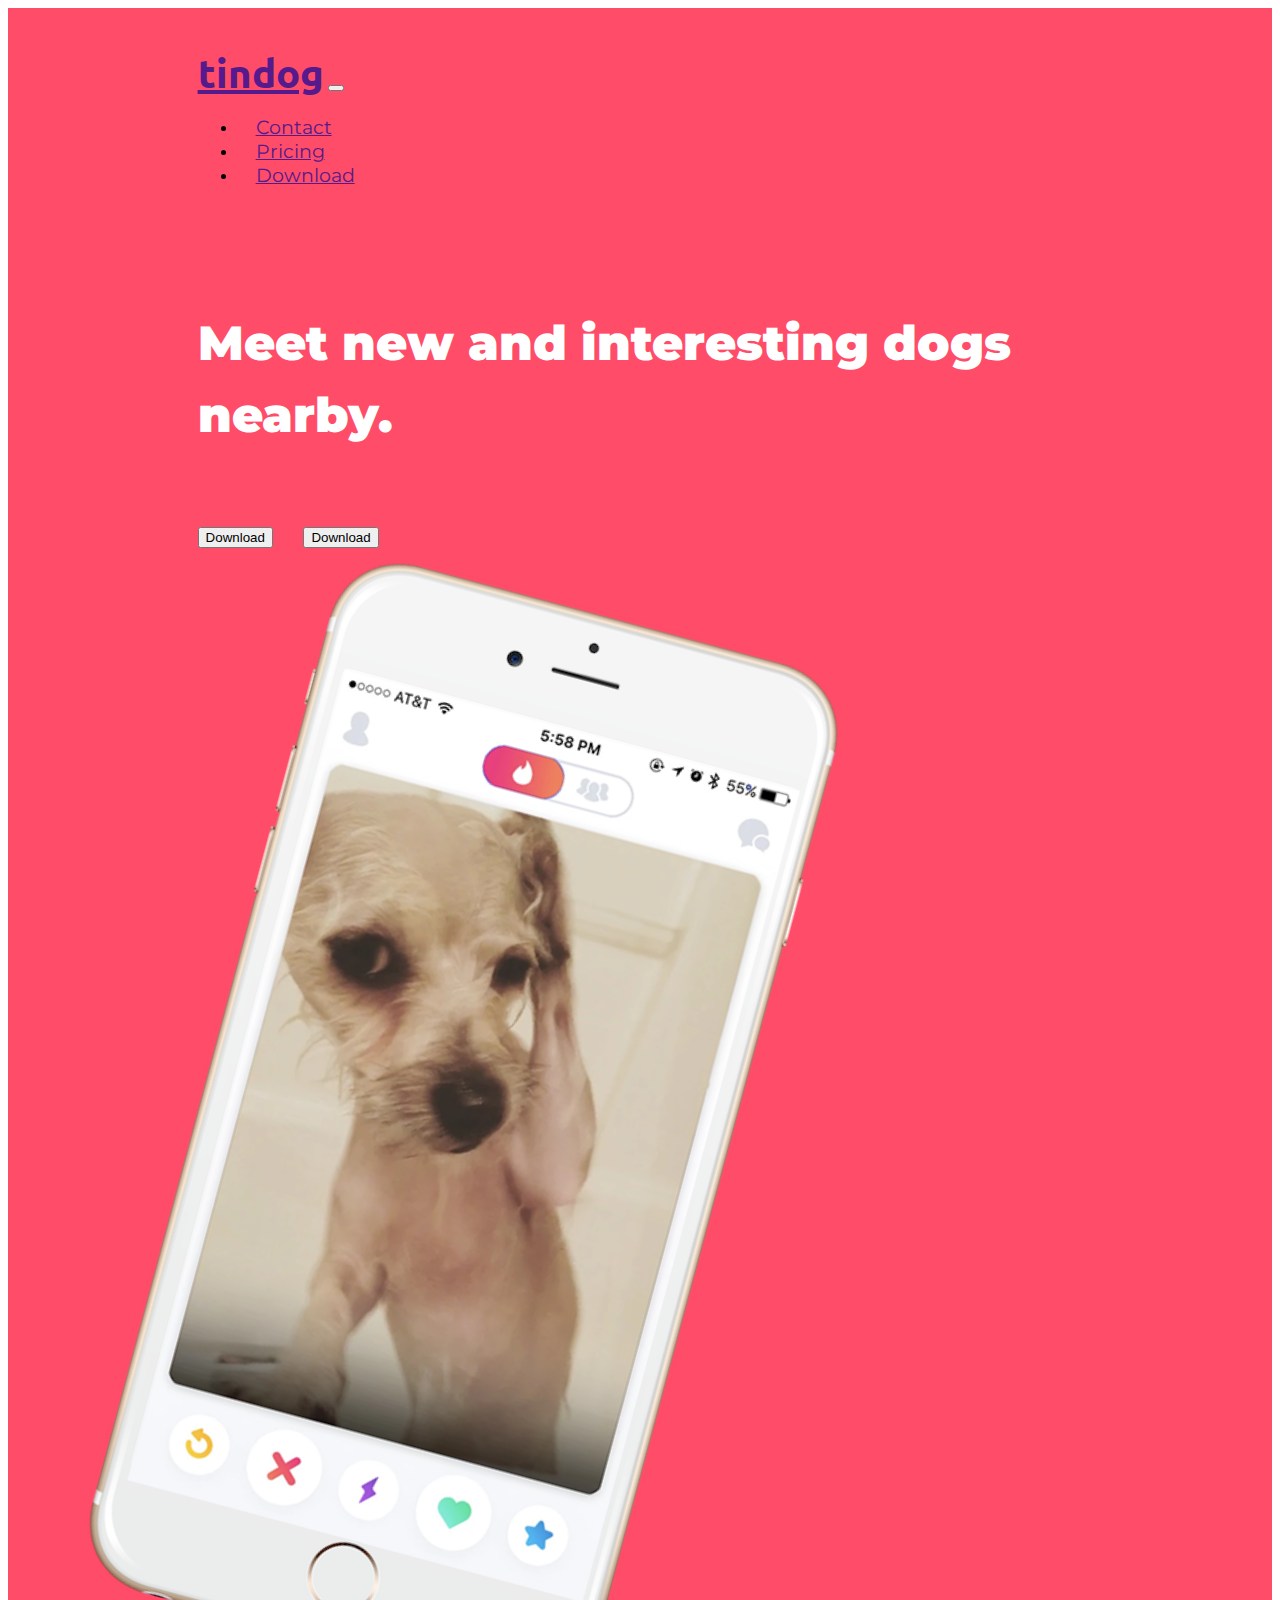
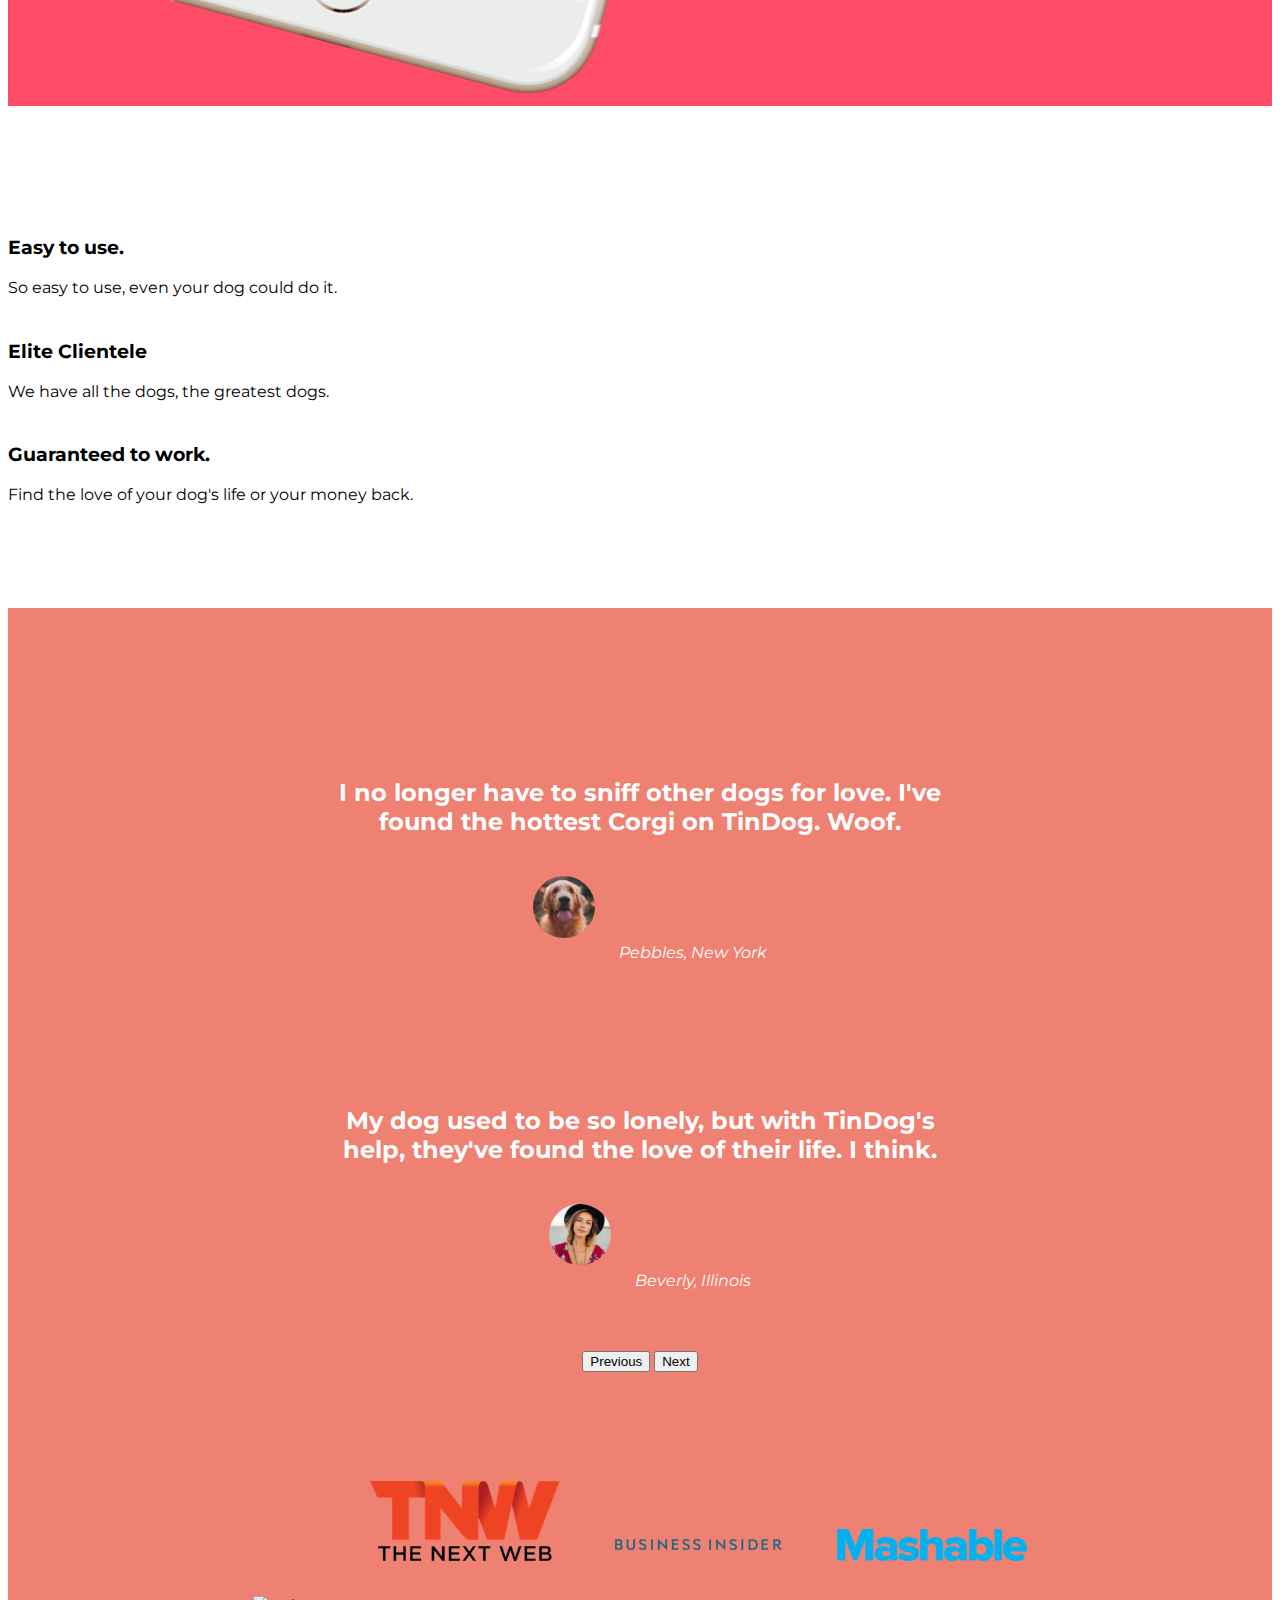
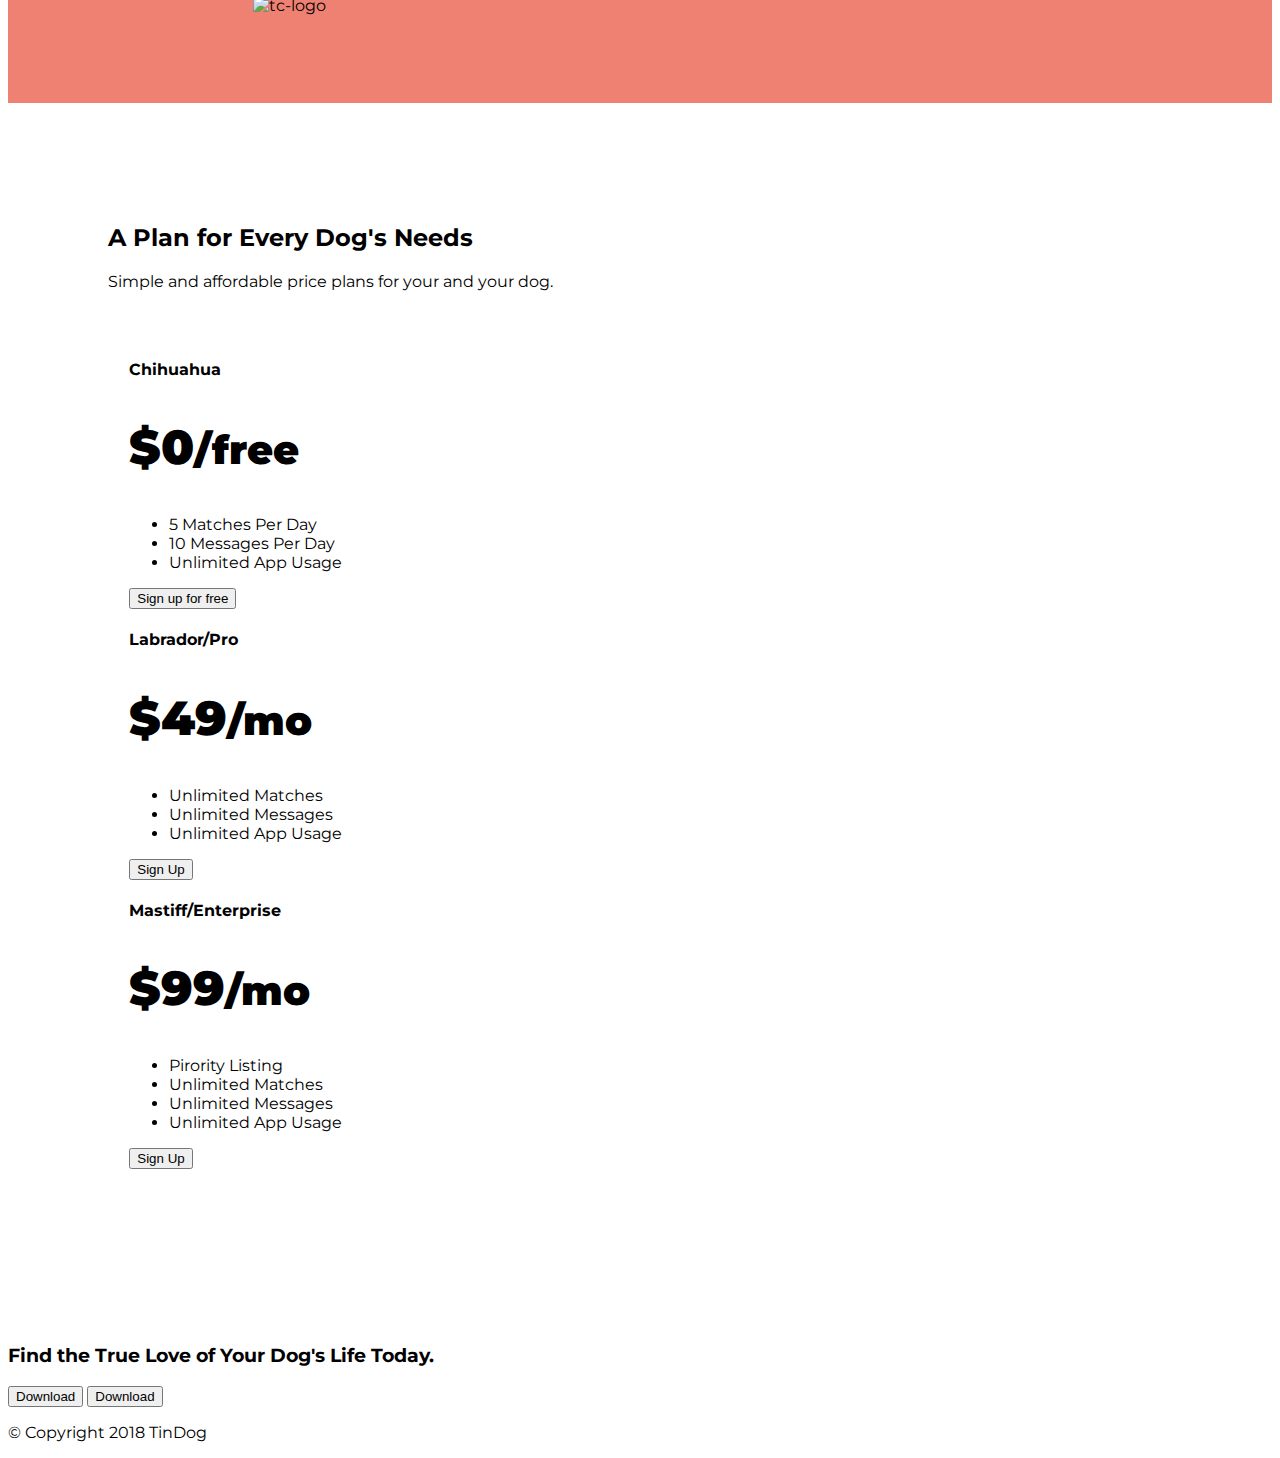
==== TinDog Start Here/index.html @ 86929ffa "Add files via upload" ====
<!DOCTYPE html>
<html>
  <head>
    <meta charset="utf-8" />
    <title>TinDog</title>

    <!-- Google Fonts -->
    <link rel="preconnect" href="https://fonts.googleapis.com" />
    <link rel="preconnect" href="https://fonts.gstatic.com" crossorigin />
    <link
      href="https://fonts.googleapis.com/css2?family=Montserrat:ital,wght@0,400;1,900&family=Ubuntu&display=swap"
      rel="stylesheet"
    />

    <!-- Bootstrap Script -->
    <link
      href="https://cdn.jsdelivr.net/npm/bootstrap@5.2.3/dist/css/bootstrap.min.css"
      rel="stylesheet"
      integrity="sha384-rbsA2VBKQhggwzxH7pPCaAqO46MgnOM80zW1RWuH61DGLwZJEdK2Kadq2F9CUG65"
      crossorigin="anonymous"
    />
    <script
      src="https://cdn.jsdelivr.net/npm/bootstrap@5.2.3/dist/js/bootstrap.bundle.min.js"
      integrity="sha384-kenU1KFdBIe4zVF0s0G1M5b4hcpxyD9F7jL+jjXkk+Q2h455rYXK/7HAuoJl+0I4"
      crossorigin="anonymous"
    ></script>

    <!-- icons -->
    <script
      defer
      src="https://kit.fontawesome.com/ac67ae8a07.js"
      crossorigin="anonymous"
    ></script>

    <!-- CSS -->
    <link rel="stylesheet" href="css/styles.css" />
  </head>

  <body>
    <section id="title">
      <div class="container-fluid">
        <!-- Nav Bar -->

        <nav class="navbar navbar-expand-lg navbar-dark">
          <a class="navbar-brand" href="">tindog</a>
          <button
            class="navbar-toggler"
            type="button"
            data-bs-toggle="collapse"
            data-bs-target="#navbarSupportedContent"
            aria-controls="navbarSupportedContent"
            aria-expanded="false"
            aria-label="Toggle navigation"
          >
            <span class="navbar-toggler-icon"></span>
          </button>
          <div class="collapse navbar-collapse" id="navbarSupportedContent">
            <ul class="navbar-nav ms-auto">
              <li class="nav-item">
                <a class="nav-link" href="">Contact</a>
              </li>
              <li class="nav-item">
                <a class="nav-link" href="">Pricing</a>
              </li>
              <li class="nav-item">
                <a class="nav-link" href="">Download</a>
              </li>
            </ul>
          </div>
        </nav>

        <!-- Title -->
        <div class="row">
          <div class="col-lg-6">
            <h1 class="titleMNaIDN">Meet new and interesting dogs nearby.</h1>
            <button type="button" class="btn btn-dark btn-lg downloadbutton">
              <i class="fa-brands fa-apple"></i>Download
            </button>
            <button
              type="button"
              class="btn btn-outline-light btn-lg downloadbutton"
            >
              <i class="fa-brands fa-google-play"></i>
              Download
            </button>
          </div>
          <div class="col-lg-6">
            <img
              class="iphone-mockup"
              src="images/iphone6.png"
              alt="iphone-mockup"
            />
          </div>
        </div>
      </div>
    </section>

    <!-- Features -->

    <section id="features">
      <div class="container text-center">
        <div class="row">
          <div class="col-lg-4">
            <i class="fa-solid fa-circle-check fa-4x"></i>
            <h3>Easy to use.</h3>
            <p>So easy to use, even your dog could do it.</p>
          </div>

          <div class="col-lg-4">
            <i class="fa-solid fa-bullseye fa-4x"></i>
            <h3>Elite Clientele</h3>
            <p>We have all the dogs, the greatest dogs.</p>
          </div>

          <div class="col-lg-4">
            <i class="fa-solid fa-heart fa-4x"></i>
            <h3>Guaranteed to work.</h3>
            <p>Find the love of your dog's life or your money back.</p>
          </div>
        </div>
      </div>
    </section>

    <!-- Testimonials -->

    <section id="testimonials">
      <div id="testimonial-carousel" class="carousel slide">
        <div class="carousel-inner">
          <div class="carousel-item active">
            <h2>
              I no longer have to sniff other dogs for love. I've found the
              hottest Corgi on TinDog. Woof.
            </h2>
            <img
              class="testimonial-image"
              src="images/dog-img.jpg"
              alt="dog-profile"
            />
            <em>Pebbles, New York</em>
          </div>
          <div class="carousel-item">
            <h2 class="testimonial-text">
              My dog used to be so lonely, but with TinDog's help, they've found
              the love of their life. I think.
            </h2>
            <img
              class="testimonial-image"
              src="images/lady-img.jpg"
              alt="lady-profile"
            />
            <em>Beverly, Illinois</em>
          </div>
        </div>
        <button
          class="carousel-control-prev"
          type="button"
          data-bs-target="#testimonial-carousel"
          data-bs-slide="prev"
        >
          <span class="carousel-control-prev-icon" aria-hidden="true"></span>
          <span class="visually-hidden">Previous</span>
        </button>
        <button
          class="carousel-control-next"
          type="button"
          data-bs-target="#testimonial-carousel"
          data-bs-slide="next"
        >
          <span class="carousel-control-next-icon" aria-hidden="true"></span>
          <span class="visually-hidden">Next</span>
        </button>
      </div>
    </section>

    <!-- Press -->

    <section id="press">
      <img class="press-logo" src="images/techcrunch.png" alt="tc-logo" />
      <img class="press-logo" src="images/tnw.png" alt="tnw-logo" />
      <img
        class="press-logo"
        src="images/bizinsider.png"
        alt="biz-insider-logo"
      />
      <img class="press-logo" src="images/mashable.png" alt="mashable-logo" />
    </section>

    <!-- Pricing -->

    <section id="pricing">
      <h2>A Plan for Every Dog's Needs</h2>
      <p>Simple and affordable price plans for your and your dog.</p>

      <!-- <h3>Chihuahua</h3>
      <h2>Free</h2>
      <p>5 Matches Per Day</p>
      <p>10 Messages Per Day</p>
      <p>Unlimited App Usage</p>
      <button type="button">Sign Up</button>

      <h3>Labrador</h3>
      <h2>$49 / mo</h2>
      <p>Unlimited Matches</p>
      <p>Unlimited Messages</p>
      <p>Unlimited App Usage</p>
      <button type="button">Sign Up</button>

      <h3>Mastiff</h3>
      <h2>$99 / mo</h2>
      <p>Pirority Listing</p>
      <p>Unlimited Matches</p>
      <p>Unlimited Messages</p>
      <p>Unlimited App Usage</p>
      <button type="button">Sign Up</button> -->

      <div class="row row-cols-1 row-cols-md-3 mb-3 text-center pricing-column">
        <div class="col-lg-4 col-md-6">
          <div class="card mb-4 rounded-3 shadow-sm">
            <div class="card-header py-3">
              <h4 class="my-0 fw-normal">Chihuahua</h4>
            </div>
            <div class="card-body">
              <h1 class="card-title pricing-card-title">
                $0<small class="text-body-secondary fw-light">/free</small>
              </h1>
              <ul class="list-unstyled mt-3 mb-4">
                <li>5 Matches Per Day</li>
                <li>10 Messages Per Day</li>
                <li>Unlimited App Usage</li>
              </ul>
              <button
                type="button"
                class="w-100 btn btn-lg btn-outline-primary"
              >
                Sign up for free
              </button>
            </div>
          </div>
        </div>
        <div class="col-lg-4 col-md-6">
          <div class="card mb-4 rounded-3 shadow-sm">
            <div class="card-header py-3">
              <h4 class="my-0 fw-normal">Labrador/Pro</h4>
            </div>
            <div class="card-body">
              <h1 class="card-title pricing-card-title">
                $49<small class="text-body-secondary fw-light">/mo</small>
              </h1>
              <ul class="list-unstyled mt-3 mb-4">
                <li>Unlimited Matches</li>
                <li>Unlimited Messages</li>
                <li>Unlimited App Usage</li>
              </ul>
              <button type="button" class="w-100 btn btn-lg btn-primary">
                Sign Up
              </button>
            </div>
          </div>
        </div>
        <div class="col-lg-4">
          <div class="card mb-4 rounded-3 shadow-sm">
            <div class="card-header py-3">
              <h4 class="my-0 fw-normal">Mastiff/Enterprise</h4>
            </div>
            <div class="card-body">
              <h1 class="card-title pricing-card-title">
                $99<small class="text-body-secondary fw-light">/mo</small>
              </h1>
              <ul class="list-unstyled mt-1 mb-2">
                <li>Pirority Listing</li>
                <li>Unlimited Matches</li>
                <li>Unlimited Messages</li>
                <li>Unlimited App Usage</li>
              </ul>
              <button type="button" class="w-100 btn btn-lg btn-primary">
                Sign Up
              </button>
            </div>
          </div>
        </div>
      </div>
    </section>

    <!-- Call to Action -->

    <section id="cta">
      <h3>Find the True Love of Your Dog's Life Today.</h3>
      <button type="button">Download</button>
      <button type="button">Download</button>
    </section>

    <!-- Footer -->

    <footer id="footer">
      <p>© Copyright 2018 TinDog</p>
    </footer>
  </body>
</html>
---- TinDog Start Here/css/styles.css ----
/*to target classes use "." to target section use "#"*/
/*font-family: 'Montserrat', sans-serif;
font-family: 'Ubuntu', sans-serif;*/

body {
  font-family: "Montserrat";
}

/* nav */
.navbar-brand {
  font-family: "Ubuntu";
  font-size: 2.5rem;
  font-weight: bold;
}

.navbar {
  padding-bottom: 4.5rem;
}

.nav-item {
  padding: 0 18px;
}

.nav-link {
  font-size: 1.2rem;
  font-family: "Montserrat";
}

.downloadbutton {
  margin: 5% 3% 5% 0;
}

/*Title*/
.container-fluid {
  padding: 3% 15%;
}

.titleMNaIDN {
  color: #fff;
}

#title {
  background-color: #ff4c68;
}

h1 {
  font-family: "Montserrat";
  font-weight: 900;
  font-size: 3rem;
  line-height: 1.5;
}

.iphone-mockup {
  width: 60%;
  transform: rotate(15deg);
}

/* features */
.fa-solid {
  color: #f7909f;
}
.fa-solid:hover {
  color: red;
}

#features {
  padding: 5.5rem 0 5.5rem 0;
}

h3 {
  padding-top: 1.5rem;
  font-weight: bolder;
}

/*testimonial Section*/

#testimonials {
  padding: 7% 15%;
  text-align: center;
  background-color: #ef8172;
  color: #fff;
}

.testimonial-image {
  width: 10%;
  border-radius: 100%;
  margin: 20px;
}

.carousel-item {
  padding: 7% 15%;
}

/*Press*/
#press {
  background-color: #ef8172;
  text-align: center;
  padding-bottom: 3%;
}

.press-logo {
  width: 15%;
  margin: 20px 20px 50px;
}

/* pricing */
#pricing {
  padding: 100px;
}

.pricing-column {
  padding: 3% 2%;
}
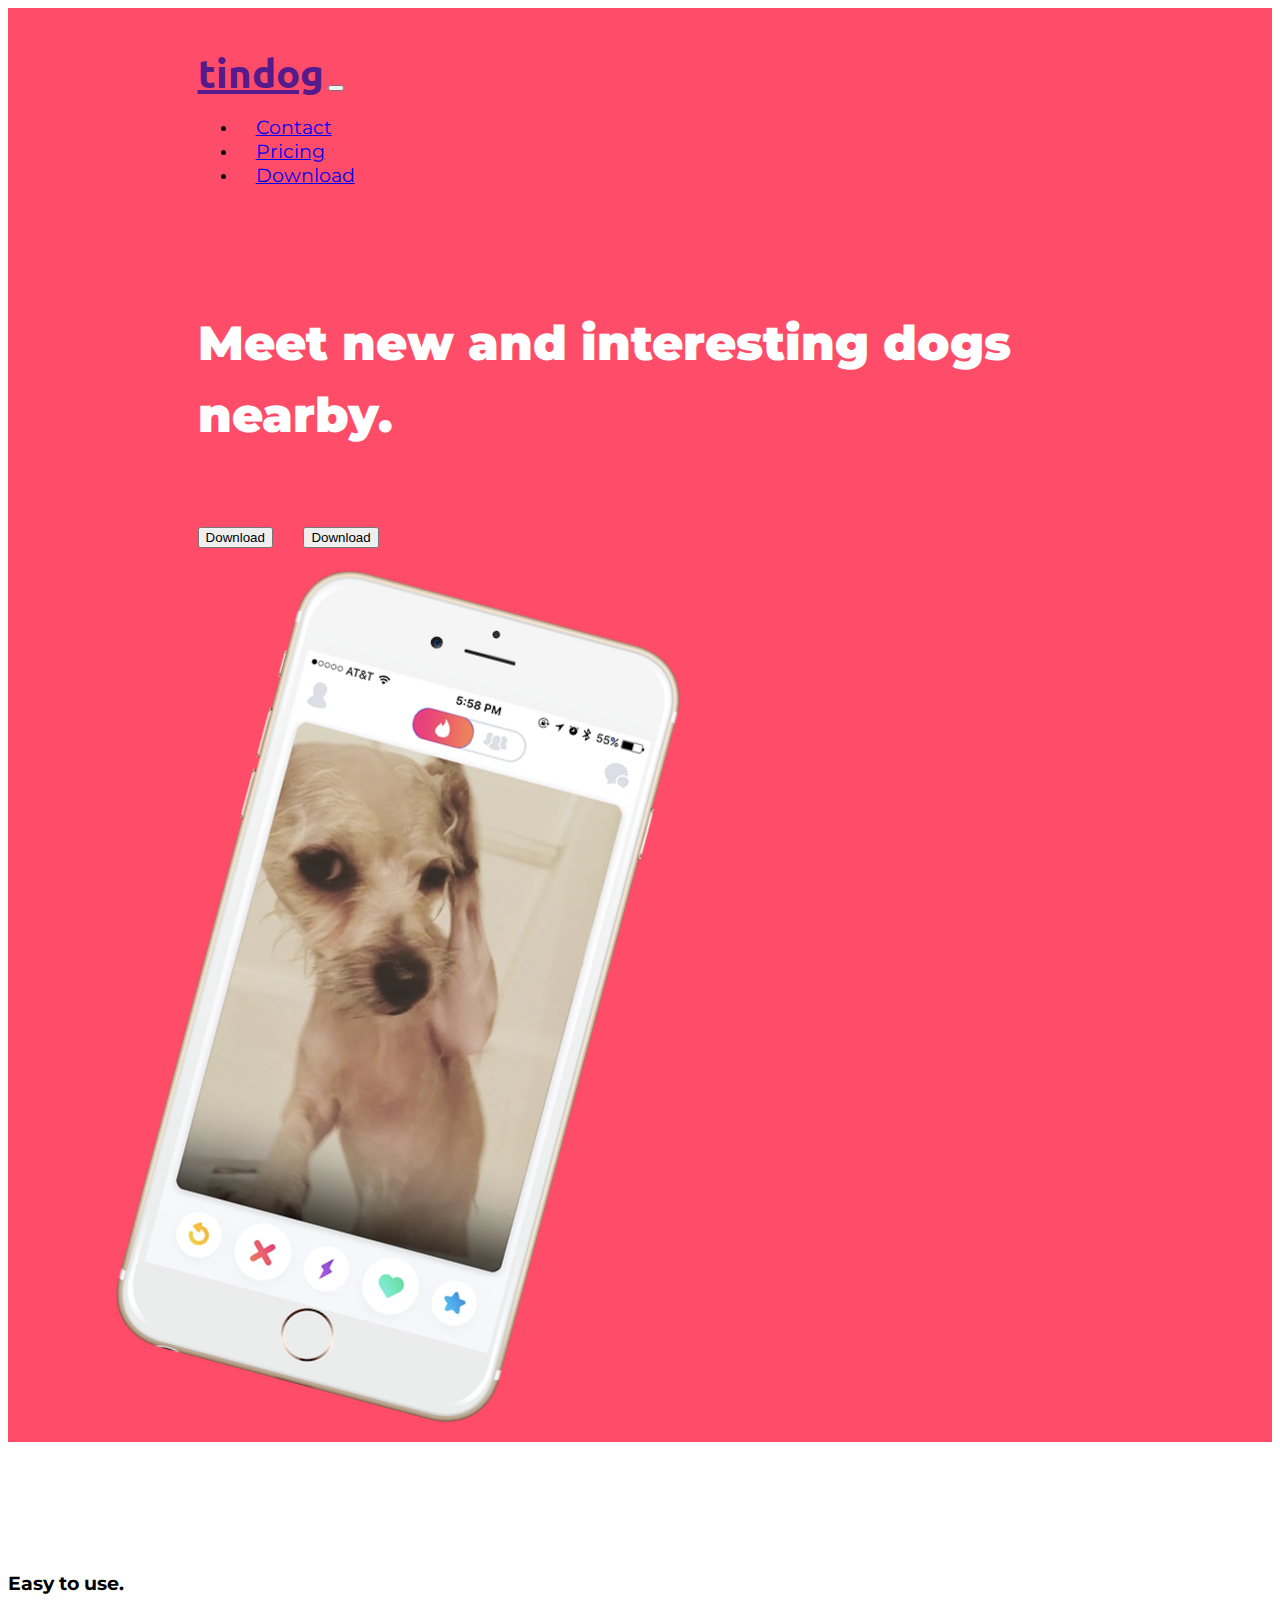
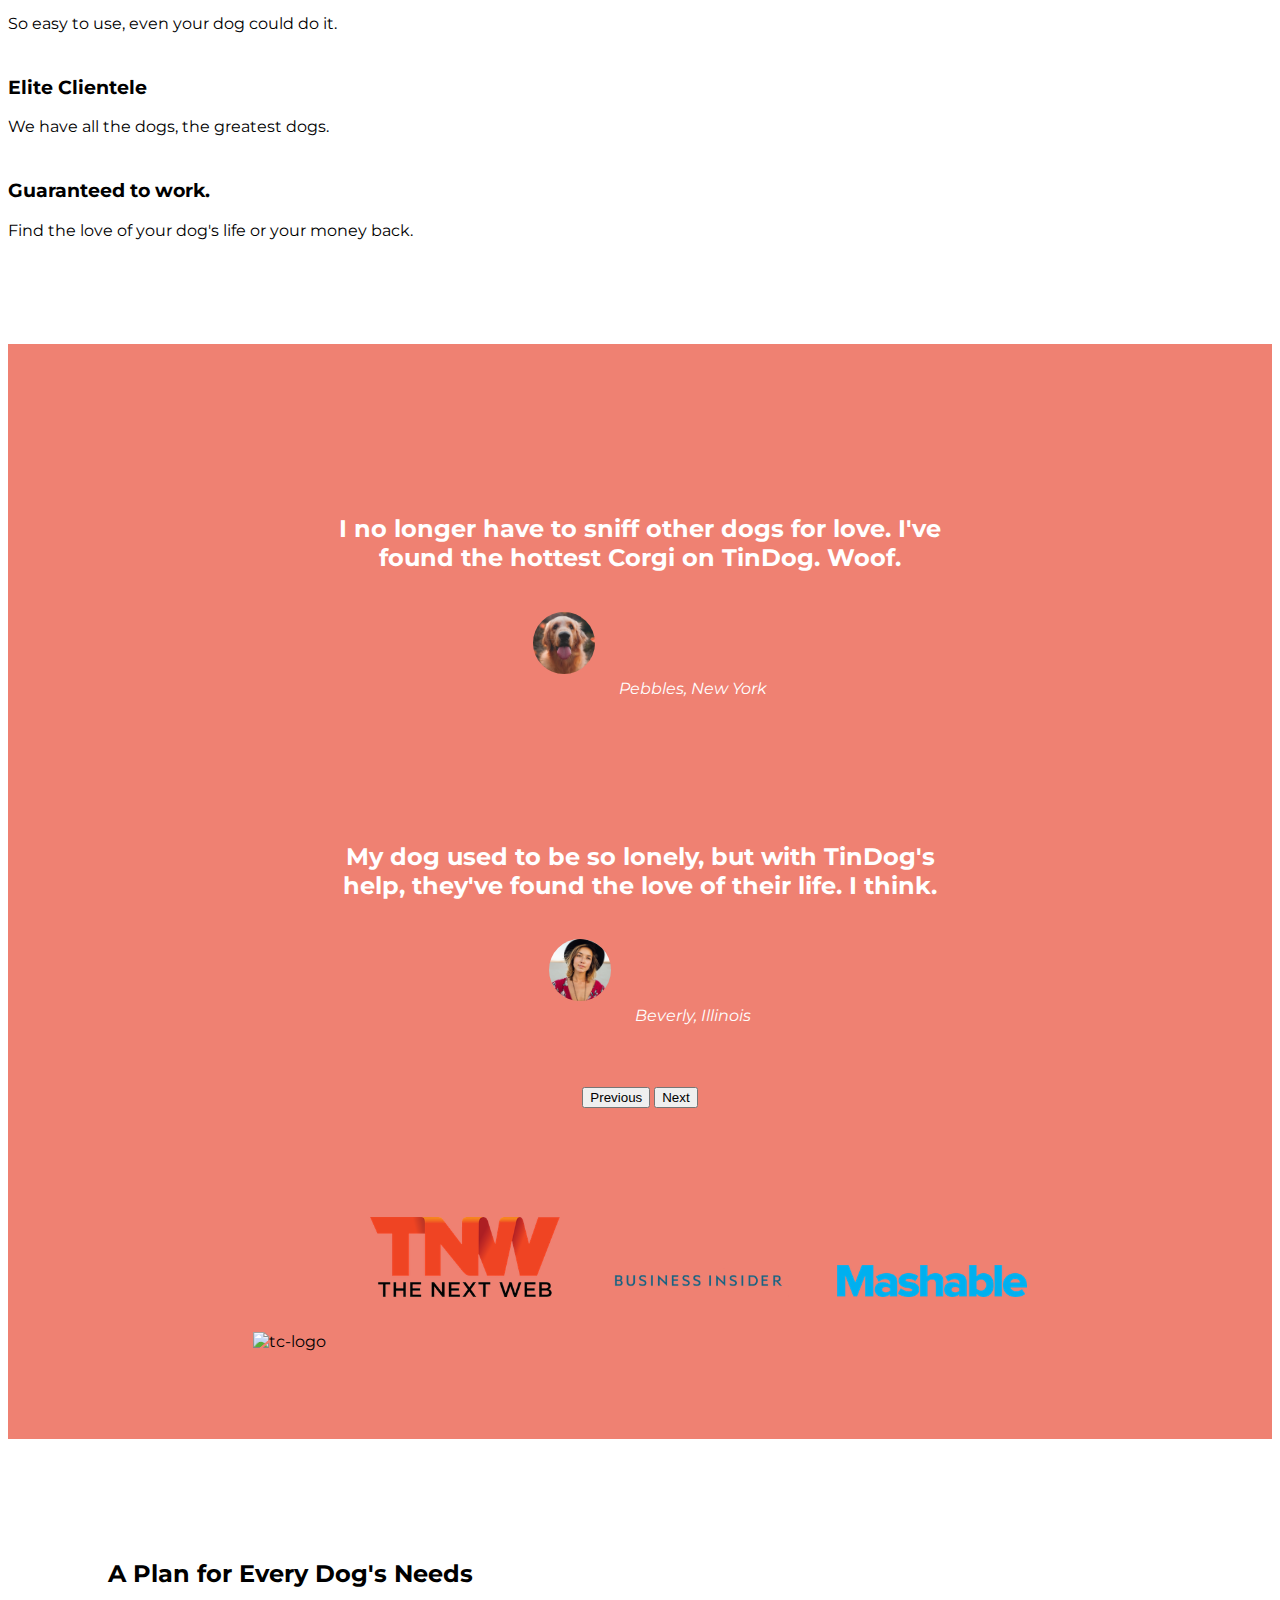
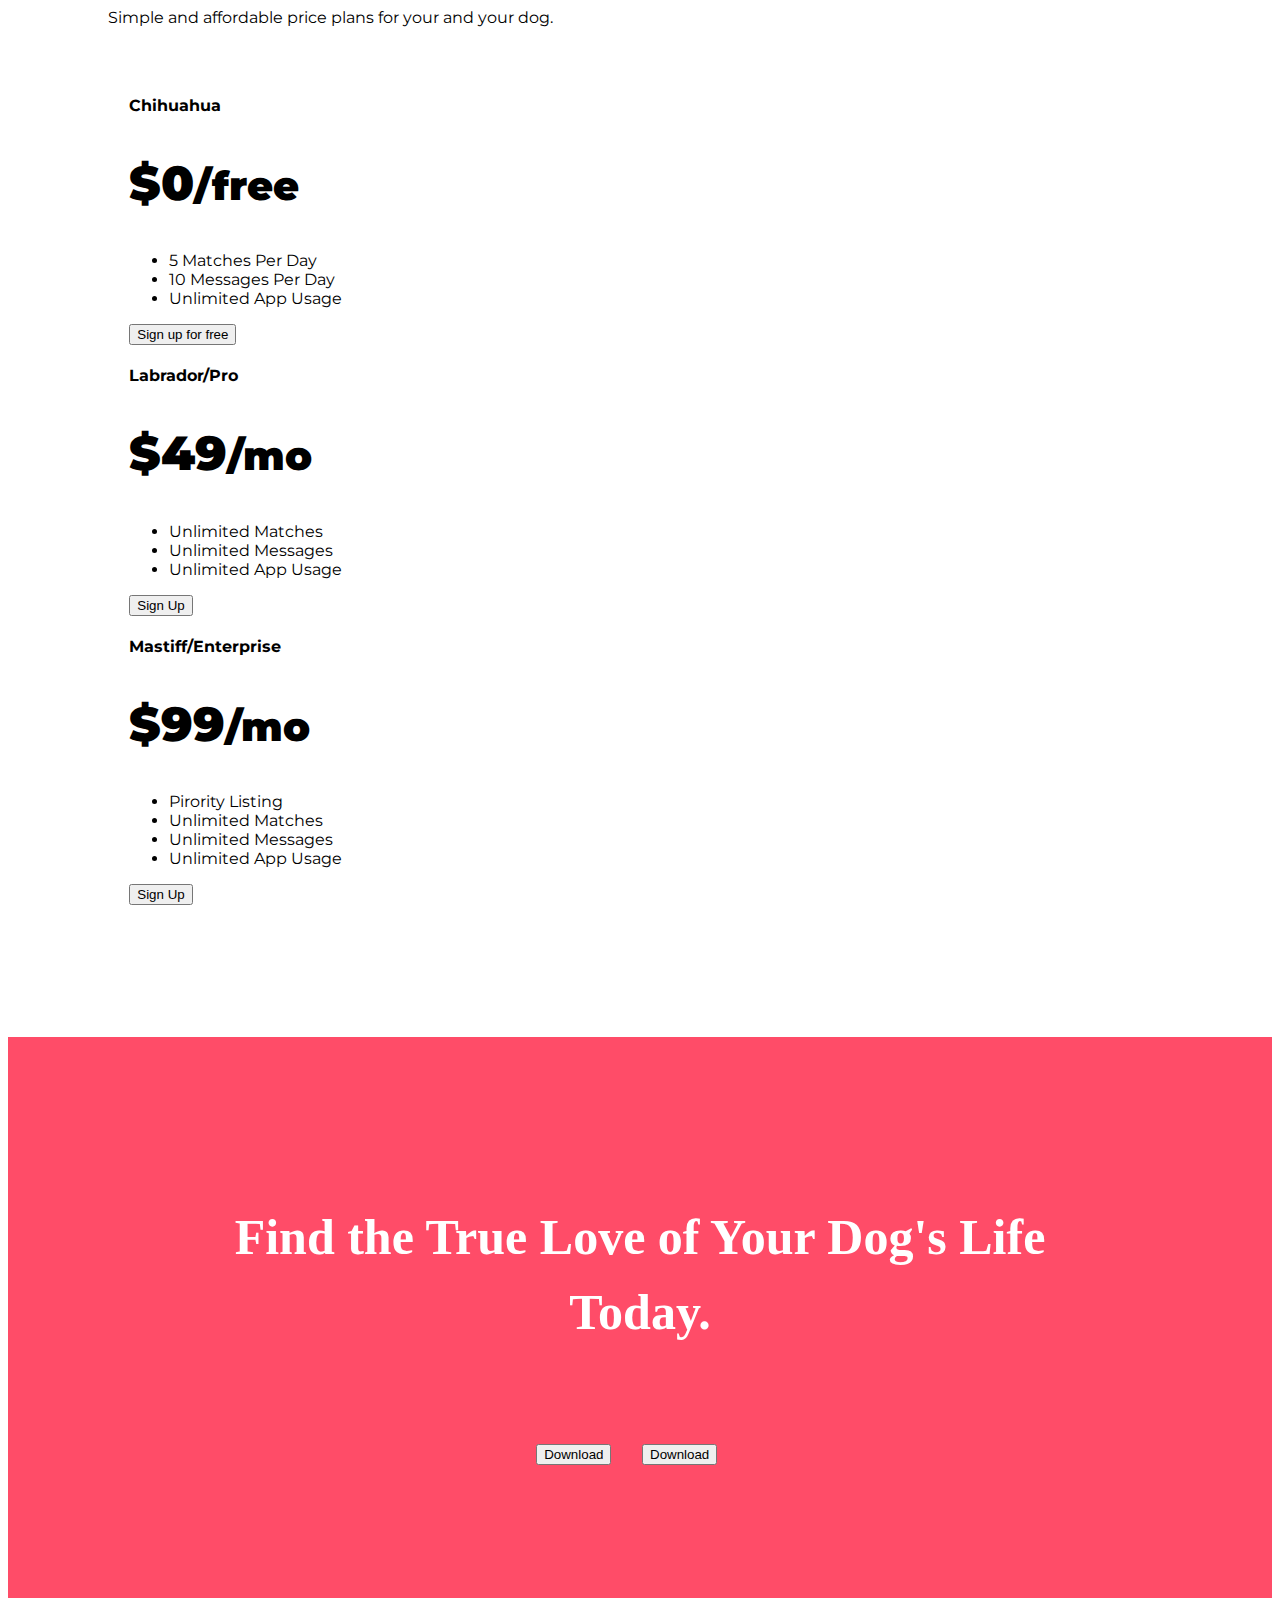
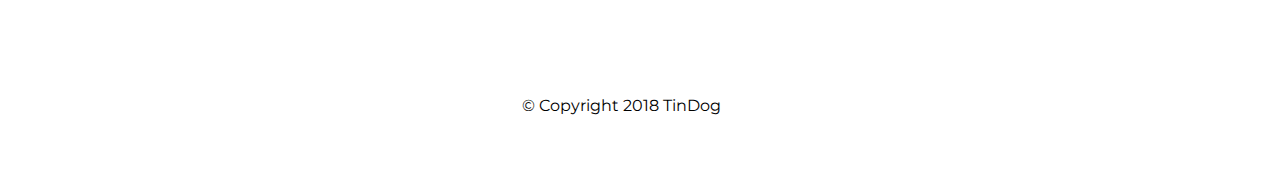
==== commit 1ab6c4f0: "Add files via upload" ====
--- a/TinDog Start Here/index.html
+++ b/TinDog Start Here/index.html
@@ -57,13 +57,13 @@
           <div class="collapse navbar-collapse" id="navbarSupportedContent">
             <ul class="navbar-nav ms-auto">
               <li class="nav-item">
-                <a class="nav-link" href="">Contact</a>
+                <a class="nav-link" href="#footer">Contact</a>
               </li>
               <li class="nav-item">
-                <a class="nav-link" href="">Pricing</a>
+                <a class="nav-link" href="#pricing">Pricing</a>
               </li>
               <li class="nav-item">
-                <a class="nav-link" href="">Download</a>
+                <a class="nav-link" href="#cta">Download</a>
               </li>
             </ul>
           </div>
@@ -284,14 +284,22 @@
     <!-- Call to Action -->
 
     <section id="cta">
-      <h3>Find the True Love of Your Dog's Life Today.</h3>
-      <button type="button">Download</button>
-      <button type="button">Download</button>
+      <h3 class="cta-title">Find the True Love of Your Dog's Life Today.</h3>
+      <button type="button" class="btn btn-dark btn-lg downloadbutton">
+        <i class="fa-brands fa-apple"></i>Download
+      </button>
+      <button type="button" class="btn btn-light btn-lg downloadbutton">
+        <i class="fa-brands fa-google-play"></i>Download
+      </button>
     </section>
 
     <!-- Footer -->
 
     <footer id="footer">
+      <i class="fa-brands fa-twitter social-icon"></i>
+      <i class="fa-brands fa-facebook-f social-icon"></i>
+      <i class="fa-brands fa-instagram social-icon"></i>
+      <i class="fa-sharp fa-solid fa-envelope social-icon"></i>
       <p>© Copyright 2018 TinDog</p>
     </footer>
   </body>
--- a/TinDog Start Here/css/styles.css
+++ b/TinDog Start Here/css/styles.css
@@ -1,4 +1,4 @@
-/*to target classes use "." to target section use "#"*/
+/*to target classes use "." to target section or ID use "#"*/
 /*font-family: 'Montserrat', sans-serif;
 font-family: 'Ubuntu', sans-serif;*/
 
@@ -51,7 +51,7 @@
 }
 
 .iphone-mockup {
-  width: 60%;
+  width: 400px;
   transform: rotate(15deg);
 }
 
@@ -111,3 +111,34 @@
 .pricing-column {
   padding: 3% 2%;
 }
+
+/* Call to action */
+#cta {
+  background-color: #ff4c68;
+  text-align: center;
+  padding: 7% 15%;
+}
+.cta-title {
+  color: #fff;
+  font-family: "Montserrat-bold";
+  font-size: 50px;
+  line-height: 1.5;
+}
+
+/* footer */
+#footer {
+  text-align: center;
+  margin: 5% 3% 5% 0;
+}
+
+.social-icon {
+  margin: 20px 10px;
+}
+
+/* media */
+@media (max-width: 1028px) {
+  #title {
+    background-color: #fff;
+    text-align: center;
+  }
+}
